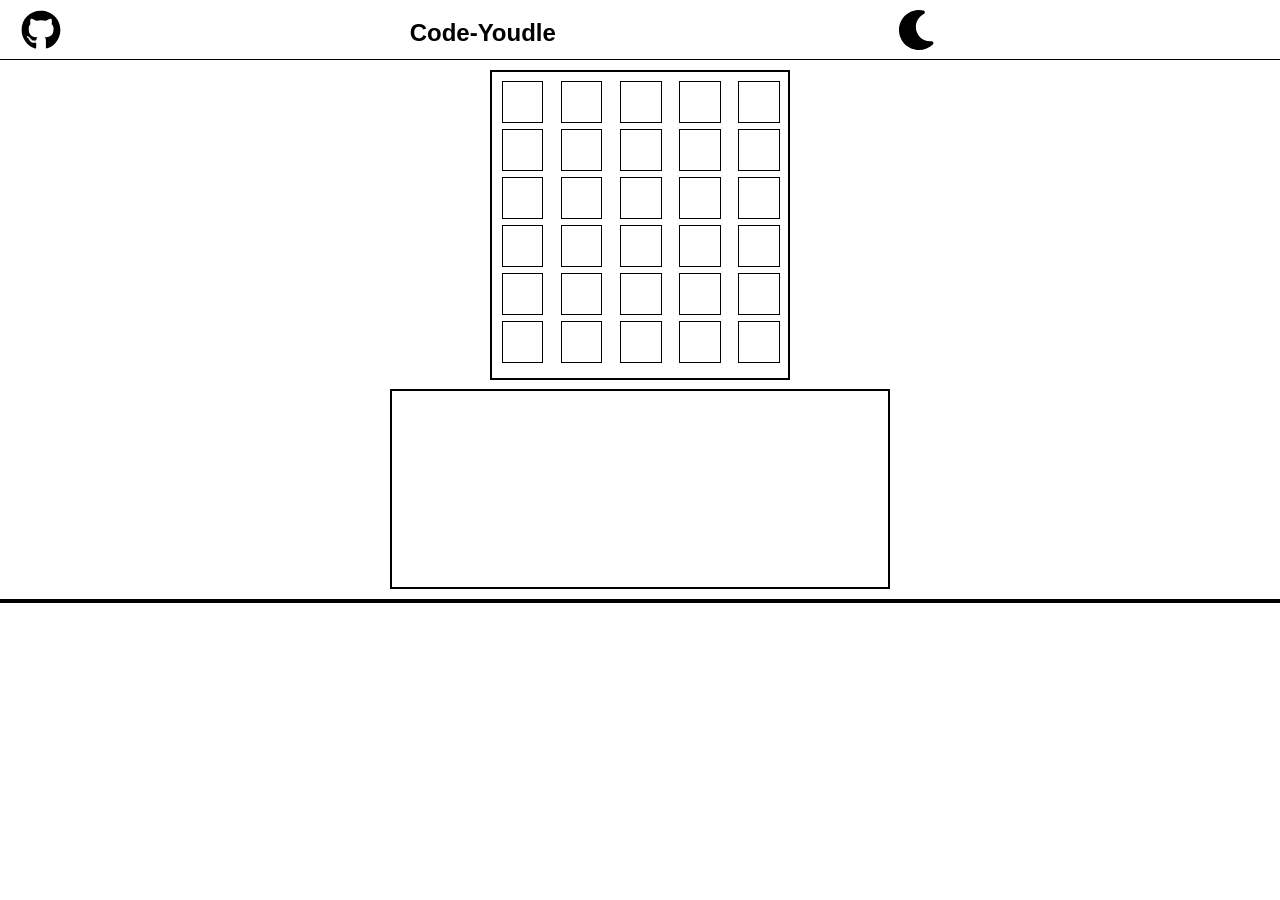
==== index.html @ 996a597a "Merge branch 'main' into word-grid" ====
<!DOCTYPE html>
<html lang="en">

<head>
    <meta charset="UTF-8">
    <meta name="viewport" content="width=device-width, initial-scale=1.0">
    <title>Code-Youdle</title>
    <link rel="stylesheet" href="css/style.css">
</head>

<body>
    <header>
        <nav>
            <h1 onclick="openModal()">Code-Youdle</h1>
            <!-- No alt tag on the below imgs? This image is considered non-interactive since it's inside of the link/buttom. 
            aria-hidden causes assistive techniologies to skip over it. The image is not essential to functionality. -->
            <a href="https://github.com/JakeSaintG/Code-Youdle" target="_blank"
                aria-label="New tab; Link out to Code-Youdle Github repo.">
                <img class="nav_img" src="./img/github-brands-solid-full.svg" aria-hidden="true">
            </a>
            <button aria-label="toggle between light and dark mode"
                onclick="console.log('light/dark toggle not yet implemented')">
                <img class="nav_img" src="./img/moon-solid-full.svg" aria-hidden="true">
            </button>
        </nav>
    </header>

    <div class="overlay" id="overlay" onclick="handleOverlayClick(event)">
        <div class="modal">
            <h2>Credits</h2>
            <p>Code-Youdle was created by Jake St. Germain and Michael Duran</p>
            <p>Jake St. Germain - Navigation</p>
            <p>Cooper Dozier - Letter Grid</p>
            <p>Shawn Lawson - Modal Design</p>
            <p>Heather Lawson - Footer Design</p>
            <button id="credits-close-btn" onclick="closeModal()">Close</button>
        </div>
    </div>
    <!-- TODO: Accessibility -->
    <!-- NOTE! These placeholders are subject to change from student/mentor contribution -->
    <main>
       
        <div class="guesses_placeholder">
            <div class="word-row" id="row-1">
                <div class="box row-1" id="box-1"></div>
                <div class="box row-1" id="box-2"></div>
                <div class="box row-1" id="box-3"></div>
                <div class="box row-1" id="box-4"></div>
                <div class="box row-1" id="box-5"></div>
            </div>
            <div class="word-row" id="row-2">
                <div class="box row-2" id="box-6"></div>
                <div class="box row-2" id="box-7"></div>
                <div class="box row-2" id="box-8"></div>
                <div class="box row-2" id="box-9"></div>
                <div class="box row-2" id="box-"10></div>
            </div>
            <div class="word-row" id="row-3">
                <div class="box row-3" id="box-11"></div>
                <div class="box row-3" id="box-12"></div>
                <div class="box row-3" id="box-13"></div>
                <div class="box row-3" id="box-14"></div>
                <div class="box row-3" id="box-15"></div>
            </div>
            <div class="word-row" id="row-4">
                <div class="box row-4" id="box-16"></div>
                <div class="box row-4" id="box-17"></div>
                <div class="box row-4" id="box-18"></div>
                <div class="box row-4" id="box-19"></div>
                <div class="box row-4" id="box-"20></div>
            </div>
            <div class="word-row" id="row-5">
                <div class="box row-5" id="box-21"></div>
                <div class="box row-5" id="box-22"></div>
                <div class="box row-5" id="box-23"></div>
                <div class="box row-5" id="box-24"></div>
                <div class="box row-5" id="box-25"></div>
            </div>
            <div class="word-row" id="row-6">
                <div class="box row-6" id="box-26"></div>
                <div class="box row-6" id="box-27"></div>
                <div class="box row-6" id="box-28"></div>
                <div class="box row-6" id="box-29"></div>
                <div class="box row-6" id="box-30"></div>
            </div>
        </div>
       
        <div class="keyboard_placeholder"></div>
    
    </main>

    <footer class="footer_placeholder"></footer>
   <script src="js/app.js"></script> 
</body>

</html>
---- css/style.css ----
* {
    box-sizing: border-box;
    font-family: sans-serif;
}

body {
    margin: 0;
}

main {
    display: flex;
    flex-direction: column;
    align-items: center;
}

nav {
    border-bottom: solid black 1px;
    display: flex;
    justify-content: space-between;
    align-items: center;
    height: 60px;
    padding: 0 1rem;
    gap: 10px;
}

nav button:not(#credits-btn) {
    background-color: inherit;
    border-color: none;
    border-style: none;
    box-shadow: none;
    outline: none;
    cursor: pointer;
}

nav button:active img {
    /* Invert to make it white, use sepia to turn it yellow, and then crank up the saturation to make it MORE yellow. */
    filter: invert() sepia() saturate(7);
}

h1 {
    margin: 0;
    padding-top: 7px;
    flex-grow: 2;
}

.nav_img {
    position:relative;
    z-index: 1;
    height: 50px;
    width: 50px;
    display: flex;
    align-items: center;
    /* filter: invert() */
}

/******************** PLACEHOLDER VALUES ARE SUBJECT TO CHANGE VIA STUDENT/MENTOR CONTRIBUTION ********************/
/* If you pick up a task involving these placeholders, remember to remove/edit/move these to avoid CSS conflicts. */
.nav_placeholder,
.guesses_placeholder,
.keyboard_placeholder,
.footer_placeholder {
    border: solid black 2px;
}

/*The Modal is in progress by student: Shawn */
.overlay {
position: fixed;
inset: 0;
display: flex;
align-items: center;
justify-content: center;
opacity: 0;
pointer-events: none;
transition: opacity 0.2s;
z-index: 100;
}

.overlay.open {
opacity: 1;
pointer-events: all;
}

.blurred {
filter: blur(4px);
opacity: 0.6;
transition: filter 0.25s, opacity 0.25s;
}

/* Credits button in nav */
#credits-open-btn  {
background: none;
border: 1px solid currentColor;
color: inherit;
padding: 6px 14px;
border-radius: 6px;
cursor: pointer;
font-size: 14px;
}

#credits-open-btn:hover {
background: rgba(255, 255, 255, 0.1);
}

/* Modal box back ground styling */
.modal {
background: rgb(202, 199, 199);
padding: 2rem;
border-radius: 10px;
max-width: 400px;
width: 90%;
text-align: center;
}

.modal h2 {
margin-bottom: 1rem;
}

.modal p {
margin-bottom: 0.5rem;
font-size: 14px;
}

/* Closing button inside modal */
#credits-close-btn {
margin-top: 1rem;
padding: 6px 16px;
border: none;
background: #333;
color: white;
border-radius: 6px;
cursor: pointer;
font-size: 14px;
}

#credits-close-btn:hover {
background: #555;
}

.guesses_placeholder {
    /* The letter grid (guesses) is in progess by student: Cooper */
    width: 300px;
    height: 310px;
    margin: 10px;
}

.keyboard_placeholder {
    width: 500px;
    height: 200px;
    margin-bottom: 10px;
}

.footer_placeholder {
    /* The letter grid (guesses) is in progess by student: Heather */
}
/******************** PLACEHOLDER VALUES ARE SUBJECT TO CHANGE VIA STUDENT/MENTOR CONTRIBUTION ********************/

/* Dark mode */
@media (prefers-color-scheme: dark) {
    nav {
        border-bottom: solid white 1px;
        background-color: black;
        color: white;
    }

    .nav_img {
        /* SVG is black but it can be inverted to make it white on the black background */
        filter: invert();
    }
}

/* Desktop - medium */
@media (min-width: 780px) {
    nav {
        display: grid;
        grid-template-columns: 1fr 1fr 1fr 1fr;
        grid-template-areas: "github_link code_youdle dark_mode_toggle credits_btn";
    }

    nav a {
        grid-area: github_link;
        justify-self: left;
    }

    h1 {
        grid-area: code_youdle;
        justify-self: center;
    }

    nav button[aria-label="toggle between light and dark mode"] {
        grid-area: dark_mode_toggle;
        justify-self: right;
    }

    #credits-btn {
        grid-area: credits_btn;
        justify-self: right;
    }
}


/* Word Grid CSS */

.guesses_placeholder, .word-row, .box {
    box-sizing: border-box;
    /* important for layout for font size to be in this rule */
    font-size: xx-large;
}

.guesses_placeholder {
    margin: 0.3em auto;
    max-width: 10em;
}

.word-row {
    width: 100%;
    height: 1.3em;
    display: grid;
    grid-template-columns: 1fr 1fr 1fr 1fr 1fr;
    margin: 0.2em;
}

.box {
    display: flex;
    justify-content: center;
    align-items: center;
    width: 1.3em;
    height: 1.3em;
    padding: 0.2em;
    margin: 0.1em;
    border: 1px solid black;
    font-family:'Lucida Sans', 'Lucida Sans Regular', 'Lucida Grande', 'Lucida Sans Unicode', Geneva, Verdana, sans-serif;
    font-weight: 900;
}

.right-place, .right-letter, .wrong {
    color: whitesmoke;
}

.right-place {
    background-color: darkgreen;
}

.right-letter {
    background-color: darkgoldenrod;
}

.wrong {
    background-color: slategray;
}
/* #box-1 {
  transform: perspective(100px) rotateX(45deg);
} */
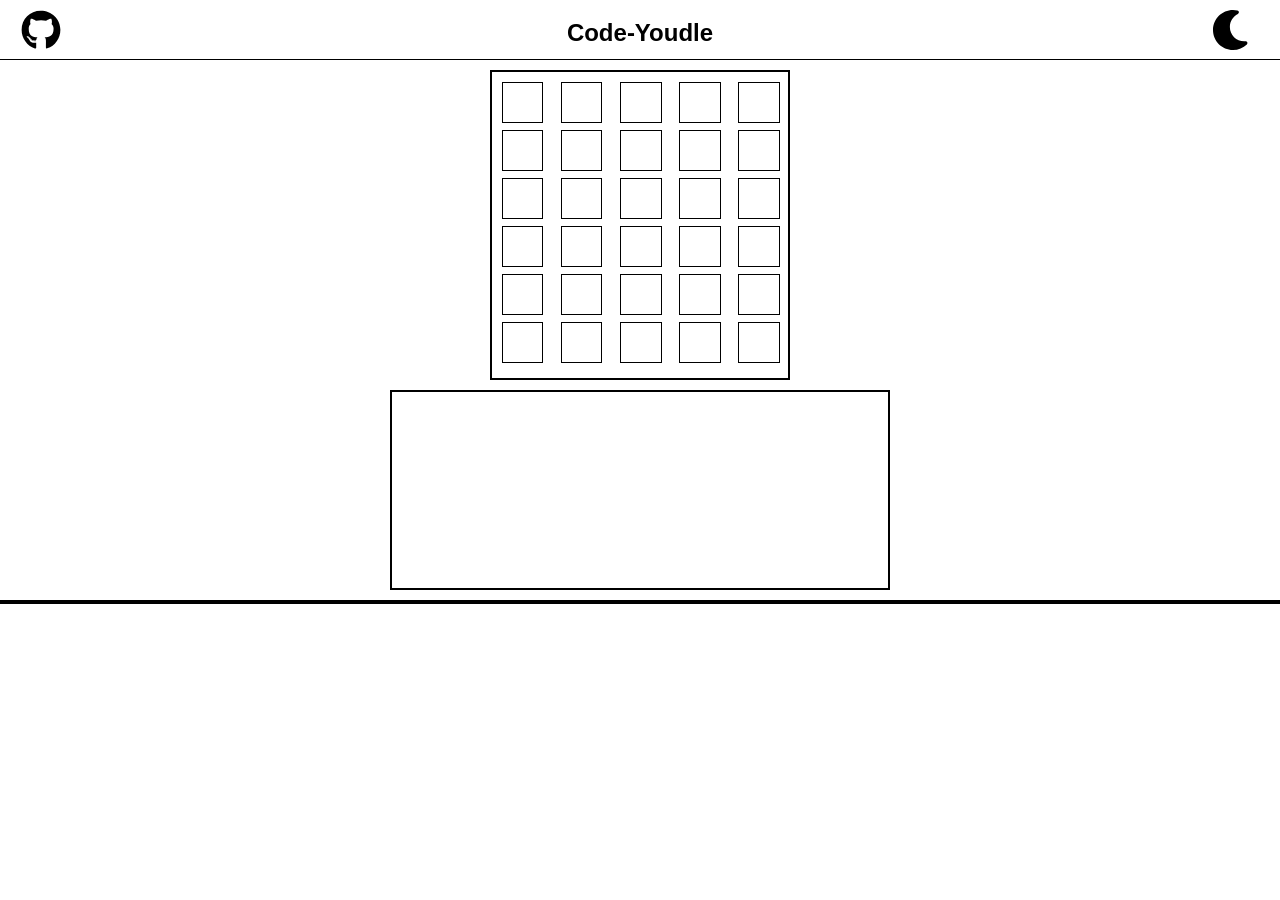
==== commit 73195369: "cleanup - add prettierrc file - reorder CSS" ====
--- a/index.html
+++ b/index.html
@@ -1,96 +1,112 @@
-<!DOCTYPE html>
+<!doctype html>
 <html lang="en">
+    <head>
+        <meta charset="UTF-8" />
+        <meta name="viewport" content="width=device-width, initial-scale=1.0" />
+        <title>Code-Youdle</title>
+        <link rel="stylesheet" href="css/style.css" />
+    </head>
 
-<head>
-    <meta charset="UTF-8">
-    <meta name="viewport" content="width=device-width, initial-scale=1.0">
-    <title>Code-Youdle</title>
-    <link rel="stylesheet" href="css/style.css">
-</head>
+    <body>
+        <header>
+            <nav>
+                <h1 onclick="openModal()">Code-Youdle</h1>
+                <!-- No alt tag on the below imgs? This image is considered non-interactive since it's inside of the link/buttom. 
+            aria-hidden causes assistive techniologies to skip over it. The image is not essential to functionality. -->
+                <a
+                    href="https://github.com/JakeSaintG/Code-Youdle"
+                    target="_blank"
+                    aria-label="New tab; Link out to Code-Youdle Github repo."
+                >
+                    <img
+                        class="nav_img"
+                        src="./img/github-brands-solid-full.svg"
+                        aria-hidden="true"
+                    />
+                </a>
+                <button
+                    aria-label="toggle between light and dark mode"
+                    onclick="
+                        console.log('light/dark toggle not yet implemented')
+                    "
+                >
+                    <img
+                        class="nav_img"
+                        src="./img/moon-solid-full.svg"
+                        aria-hidden="true"
+                    />
+                </button>
+            </nav>
+        </header>
 
-<body>
-    <header>
-        <nav>
-            <h1 onclick="openModal()">Code-Youdle</h1>
-            <!-- No alt tag on the below imgs? This image is considered non-interactive since it's inside of the link/buttom. 
-            aria-hidden causes assistive techniologies to skip over it. The image is not essential to functionality. -->
-            <a href="https://github.com/JakeSaintG/Code-Youdle" target="_blank"
-                aria-label="New tab; Link out to Code-Youdle Github repo.">
-                <img class="nav_img" src="./img/github-brands-solid-full.svg" aria-hidden="true">
-            </a>
-            <button aria-label="toggle between light and dark mode"
-                onclick="console.log('light/dark toggle not yet implemented')">
-                <img class="nav_img" src="./img/moon-solid-full.svg" aria-hidden="true">
-            </button>
-        </nav>
-    </header>
-
-    <div class="overlay" id="overlay" onclick="handleOverlayClick(event)">
-        <div class="modal">
-            <h2>Credits</h2>
-            <p>Code-Youdle was created by Jake St. Germain and Michael Duran</p>
-            <p>Jake St. Germain - Navigation</p>
-            <p>Cooper Dozier - Letter Grid</p>
-            <p>Shawn Lawson - Modal Design</p>
-            <p>Heather Lawson - Footer Design</p>
-            <button id="credits-close-btn" onclick="closeModal()">Close</button>
-        </div>
-    </div>
-    <!-- TODO: Accessibility -->
-    <!-- NOTE! These placeholders are subject to change from student/mentor contribution -->
-    <main>
-       
-        <div class="guesses_placeholder">
-            <div class="word-row" id="row-1">
-                <div class="box row-1" id="box-1"></div>
-                <div class="box row-1" id="box-2"></div>
-                <div class="box row-1" id="box-3"></div>
-                <div class="box row-1" id="box-4"></div>
-                <div class="box row-1" id="box-5"></div>
-            </div>
-            <div class="word-row" id="row-2">
-                <div class="box row-2" id="box-6"></div>
-                <div class="box row-2" id="box-7"></div>
-                <div class="box row-2" id="box-8"></div>
-                <div class="box row-2" id="box-9"></div>
-                <div class="box row-2" id="box-"10></div>
-            </div>
-            <div class="word-row" id="row-3">
-                <div class="box row-3" id="box-11"></div>
-                <div class="box row-3" id="box-12"></div>
-                <div class="box row-3" id="box-13"></div>
-                <div class="box row-3" id="box-14"></div>
-                <div class="box row-3" id="box-15"></div>
-            </div>
-            <div class="word-row" id="row-4">
-                <div class="box row-4" id="box-16"></div>
-                <div class="box row-4" id="box-17"></div>
-                <div class="box row-4" id="box-18"></div>
-                <div class="box row-4" id="box-19"></div>
-                <div class="box row-4" id="box-"20></div>
-            </div>
-            <div class="word-row" id="row-5">
-                <div class="box row-5" id="box-21"></div>
-                <div class="box row-5" id="box-22"></div>
-                <div class="box row-5" id="box-23"></div>
-                <div class="box row-5" id="box-24"></div>
-                <div class="box row-5" id="box-25"></div>
-            </div>
-            <div class="word-row" id="row-6">
-                <div class="box row-6" id="box-26"></div>
-                <div class="box row-6" id="box-27"></div>
-                <div class="box row-6" id="box-28"></div>
-                <div class="box row-6" id="box-29"></div>
-                <div class="box row-6" id="box-30"></div>
+        <div class="overlay" id="overlay" onclick="handleOverlayClick(event)">
+            <div class="modal">
+                <h2>Credits</h2>
+                <p>
+                    Code-Youdle was created by Jake St. Germain and Michael
+                    Duran
+                </p>
+                <p>Jake St. Germain - Navigation</p>
+                <p>Cooper Dozier - Letter Grid</p>
+                <p>Shawn Lawson - Modal Design</p>
+                <p>Heather Lawson - Footer Design</p>
+                <button id="credits-close-btn" onclick="closeModal()">
+                    Close
+                </button>
             </div>
         </div>
-       
-        <div class="keyboard_placeholder"></div>
-    
-    </main>
+        <!-- TODO: Accessibility -->
+        <!-- NOTE! These placeholders are subject to change from student/mentor contribution -->
+        <main>
+            <div class="guesses_placeholder">
+                <div class="word-row" id="row-1">
+                    <div class="box row-1" id="box-1"></div>
+                    <div class="box row-1" id="box-2"></div>
+                    <div class="box row-1" id="box-3"></div>
+                    <div class="box row-1" id="box-4"></div>
+                    <div class="box row-1" id="box-5"></div>
+                </div>
+                <div class="word-row" id="row-2">
+                    <div class="box row-2" id="box-6"></div>
+                    <div class="box row-2" id="box-7"></div>
+                    <div class="box row-2" id="box-8"></div>
+                    <div class="box row-2" id="box-9"></div>
+                    <div class="box row-2" id="box-" 10></div>
+                </div>
+                <div class="word-row" id="row-3">
+                    <div class="box row-3" id="box-11"></div>
+                    <div class="box row-3" id="box-12"></div>
+                    <div class="box row-3" id="box-13"></div>
+                    <div class="box row-3" id="box-14"></div>
+                    <div class="box row-3" id="box-15"></div>
+                </div>
+                <div class="word-row" id="row-4">
+                    <div class="box row-4" id="box-16"></div>
+                    <div class="box row-4" id="box-17"></div>
+                    <div class="box row-4" id="box-18"></div>
+                    <div class="box row-4" id="box-19"></div>
+                    <div class="box row-4" id="box-" 20></div>
+                </div>
+                <div class="word-row" id="row-5">
+                    <div class="box row-5" id="box-21"></div>
+                    <div class="box row-5" id="box-22"></div>
+                    <div class="box row-5" id="box-23"></div>
+                    <div class="box row-5" id="box-24"></div>
+                    <div class="box row-5" id="box-25"></div>
+                </div>
+                <div class="word-row" id="row-6">
+                    <div class="box row-6" id="box-26"></div>
+                    <div class="box row-6" id="box-27"></div>
+                    <div class="box row-6" id="box-28"></div>
+                    <div class="box row-6" id="box-29"></div>
+                    <div class="box row-6" id="box-30"></div>
+                </div>
+            </div>
 
-    <footer class="footer_placeholder"></footer>
-   <script src="js/app.js"></script> 
-</body>
+            <div class="keyboard" aria-label="keyboard"></div>
+        </main>
 
-</html>+        <footer class="footer_placeholder"></footer>
+        <script src="js/app.js"></script>
+    </body>
+</html>
--- a/css/style.css
+++ b/css/style.css
@@ -44,7 +44,7 @@
 }
 
 .nav_img {
-    position:relative;
+    position: relative;
     z-index: 1;
     height: 50px;
     width: 50px;
@@ -52,88 +52,152 @@
     align-items: center;
     /* filter: invert() */
 }
+
+.overlay {
+    position: fixed;
+    inset: 0;
+    display: flex;
+    align-items: center;
+    justify-content: center;
+    opacity: 0;
+    pointer-events: none;
+    transition: opacity 0.2s;
+    z-index: 100;
+}
+
+.overlay.open {
+    opacity: 1;
+    pointer-events: all;
+}
+
+.blurred {
+    filter: blur(4px);
+    opacity: 0.6;
+    transition:
+        filter 0.25s,
+        opacity 0.25s;
+}
+
+/* Credits button in nav */
+#credits-open-btn {
+    background: none;
+    border: 1px solid currentColor;
+    color: inherit;
+    padding: 6px 14px;
+    border-radius: 6px;
+    cursor: pointer;
+    font-size: 14px;
+}
+
+#credits-open-btn:hover {
+    background: rgba(255, 255, 255, 0.1);
+}
+
+/* Modal box back ground styling */
+.modal {
+    background: rgb(202, 199, 199);
+    padding: 2rem;
+    border-radius: 10px;
+    max-width: 400px;
+    width: 90%;
+    text-align: center;
+}
+
+.modal h2 {
+    margin-bottom: 1rem;
+}
+
+.modal p {
+    margin-bottom: 0.5rem;
+    font-size: 14px;
+}
+
+/* Closing button inside modal */
+#credits-close-btn {
+    margin-top: 1rem;
+    padding: 6px 16px;
+    border: none;
+    background: #333;
+    color: white;
+    border-radius: 6px;
+    cursor: pointer;
+    font-size: 14px;
+}
+
+#credits-close-btn:hover {
+    background: #555;
+}
+
+.keyboard {
+    width: 500px;
+    height: 200px;
+    margin-bottom: 10px;
+    border: solid black 2px;
+}
+
+.guesses_placeholder,
+.word-row,
+.box {
+    box-sizing: border-box;
+    /* important for layout for font size to be in this rule */
+    font-size: xx-large;
+}
+
+.guesses_placeholder {
+    margin: 0.3em auto;
+    max-width: 10em;
+}
+
+.word-row {
+    width: 100%;
+    height: 1.3em;
+    display: grid;
+    grid-template-columns: 1fr 1fr 1fr 1fr 1fr;
+    margin: 0.2em;
+}
+
+.box {
+    display: flex;
+    justify-content: center;
+    align-items: center;
+    width: 1.3em;
+    height: 1.3em;
+    padding: 0.2em;
+    margin: 0.1em;
+    border: 1px solid black;
+    font-family:
+        "Lucida Sans", "Lucida Sans Regular", "Lucida Grande",
+        "Lucida Sans Unicode", Geneva, Verdana, sans-serif;
+    font-weight: 900;
+}
+
+.right-place,
+.right-letter,
+.wrong {
+    color: whitesmoke;
+}
+
+.right-place {
+    background-color: darkgreen;
+}
+
+.right-letter {
+    background-color: darkgoldenrod;
+}
+
+.wrong {
+    background-color: slategray;
+}
+/* #box-1 {
+  transform: perspective(100px) rotateX(45deg);
+} */
 
 /******************** PLACEHOLDER VALUES ARE SUBJECT TO CHANGE VIA STUDENT/MENTOR CONTRIBUTION ********************/
 /* If you pick up a task involving these placeholders, remember to remove/edit/move these to avoid CSS conflicts. */
 .nav_placeholder,
 .guesses_placeholder,
-.keyboard_placeholder,
 .footer_placeholder {
     border: solid black 2px;
-}
-
-/*The Modal is in progress by student: Shawn */
-.overlay {
-position: fixed;
-inset: 0;
-display: flex;
-align-items: center;
-justify-content: center;
-opacity: 0;
-pointer-events: none;
-transition: opacity 0.2s;
-z-index: 100;
-}
-
-.overlay.open {
-opacity: 1;
-pointer-events: all;
-}
-
-.blurred {
-filter: blur(4px);
-opacity: 0.6;
-transition: filter 0.25s, opacity 0.25s;
-}
-
-/* Credits button in nav */
-#credits-open-btn  {
-background: none;
-border: 1px solid currentColor;
-color: inherit;
-padding: 6px 14px;
-border-radius: 6px;
-cursor: pointer;
-font-size: 14px;
-}
-
-#credits-open-btn:hover {
-background: rgba(255, 255, 255, 0.1);
-}
-
-/* Modal box back ground styling */
-.modal {
-background: rgb(202, 199, 199);
-padding: 2rem;
-border-radius: 10px;
-max-width: 400px;
-width: 90%;
-text-align: center;
-}
-
-.modal h2 {
-margin-bottom: 1rem;
-}
-
-.modal p {
-margin-bottom: 0.5rem;
-font-size: 14px;
-}
-
-/* Closing button inside modal */
-#credits-close-btn {
-margin-top: 1rem;
-padding: 6px 16px;
-border: none;
-background: #333;
-color: white;
-border-radius: 6px;
-cursor: pointer;
-font-size: 14px;
-}
-
-#credits-close-btn:hover {
-background: #555;
 }
 
 .guesses_placeholder {
@@ -141,12 +205,6 @@
     width: 300px;
     height: 310px;
     margin: 10px;
-}
-
-.keyboard_placeholder {
-    width: 500px;
-    height: 200px;
-    margin-bottom: 10px;
 }
 
 .footer_placeholder {
@@ -172,8 +230,8 @@
 @media (min-width: 780px) {
     nav {
         display: grid;
-        grid-template-columns: 1fr 1fr 1fr 1fr;
-        grid-template-areas: "github_link code_youdle dark_mode_toggle credits_btn";
+        grid-template-columns: 1fr 1fr 1fr;
+        grid-template-areas: "github_link code_youdle dark_mode_toggle";
     }
 
     nav a {
@@ -190,63 +248,4 @@
         grid-area: dark_mode_toggle;
         justify-self: right;
     }
-
-    #credits-btn {
-        grid-area: credits_btn;
-        justify-self: right;
-    }
-}
-
-
-/* Word Grid CSS */
-
-.guesses_placeholder, .word-row, .box {
-    box-sizing: border-box;
-    /* important for layout for font size to be in this rule */
-    font-size: xx-large;
-}
-
-.guesses_placeholder {
-    margin: 0.3em auto;
-    max-width: 10em;
-}
-
-.word-row {
-    width: 100%;
-    height: 1.3em;
-    display: grid;
-    grid-template-columns: 1fr 1fr 1fr 1fr 1fr;
-    margin: 0.2em;
-}
-
-.box {
-    display: flex;
-    justify-content: center;
-    align-items: center;
-    width: 1.3em;
-    height: 1.3em;
-    padding: 0.2em;
-    margin: 0.1em;
-    border: 1px solid black;
-    font-family:'Lucida Sans', 'Lucida Sans Regular', 'Lucida Grande', 'Lucida Sans Unicode', Geneva, Verdana, sans-serif;
-    font-weight: 900;
-}
-
-.right-place, .right-letter, .wrong {
-    color: whitesmoke;
-}
-
-.right-place {
-    background-color: darkgreen;
-}
-
-.right-letter {
-    background-color: darkgoldenrod;
-}
-
-.wrong {
-    background-color: slategray;
-}
-/* #box-1 {
-  transform: perspective(100px) rotateX(45deg);
-} */+}
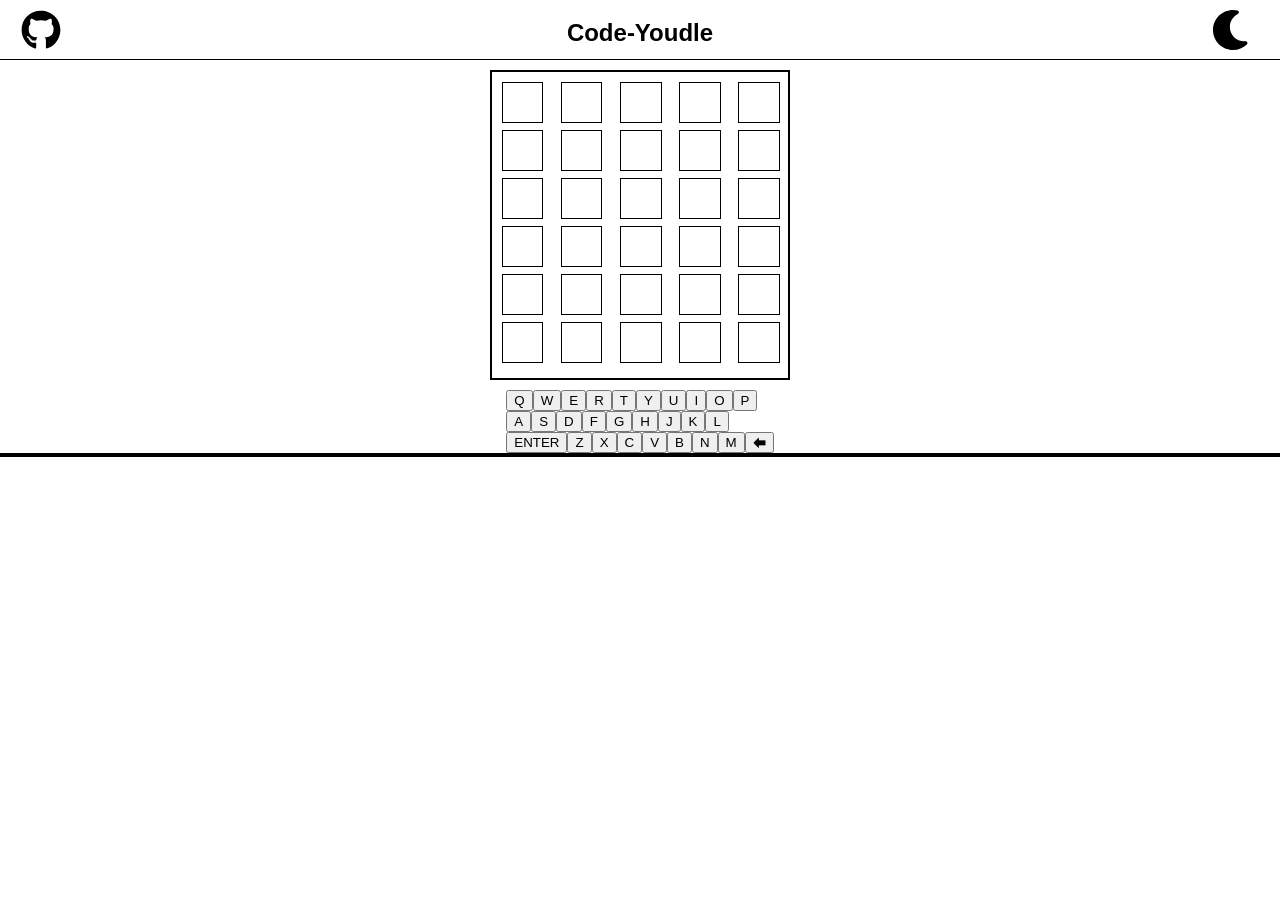
==== commit edfe5350: "implement basic keyboard" ====
--- a/index.html
+++ b/index.html
@@ -103,7 +103,7 @@
                 </div>
             </div>
 
-            <div class="keyboard" aria-label="keyboard"></div>
+            <div id="keyboard" aria-label="keyboard"></div>
         </main>
 
         <footer class="footer_placeholder"></footer>
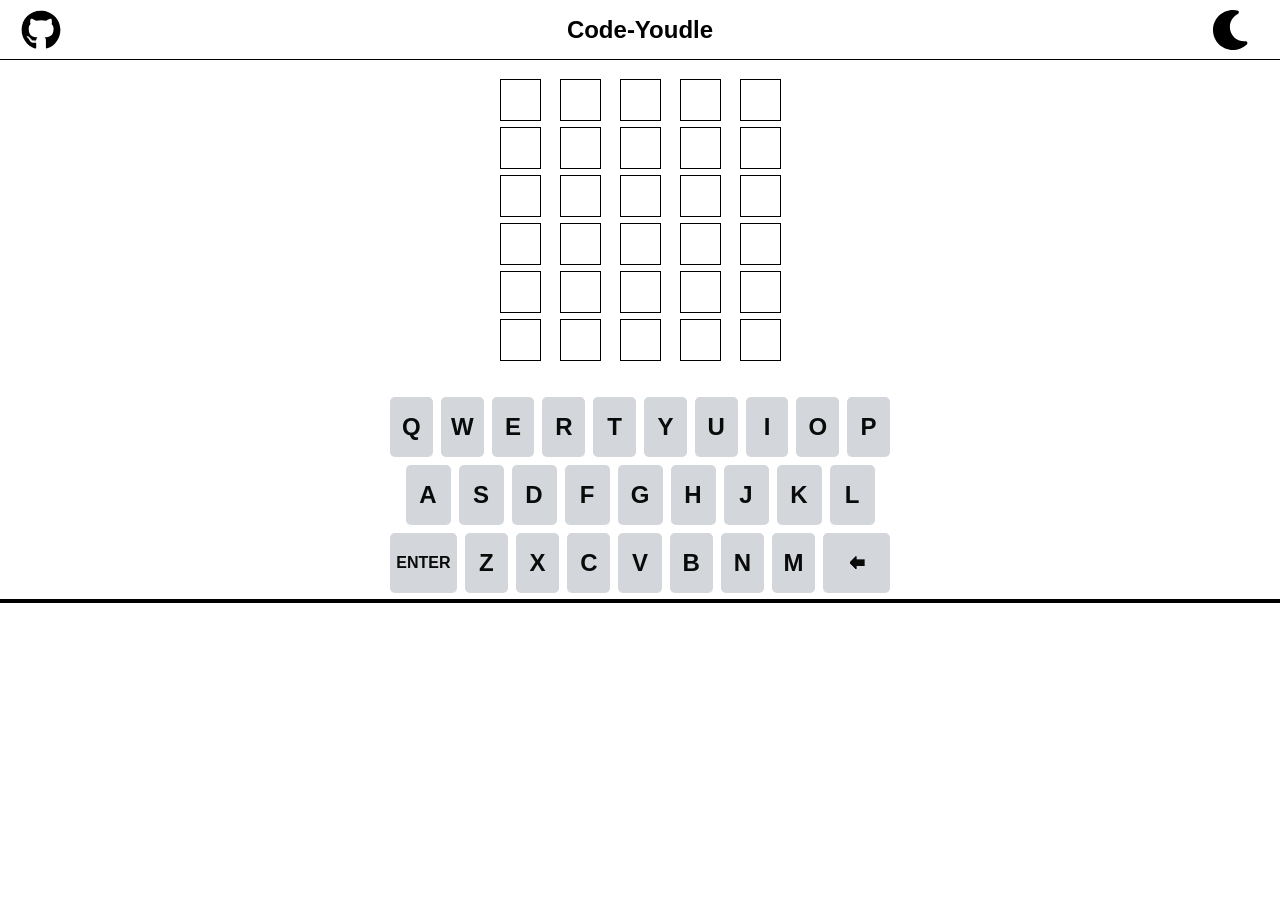
==== commit f8e2f552: "work through dark/light mode colors; finish keyboard" ====
--- a/index.html
+++ b/index.html
@@ -58,7 +58,7 @@
         <!-- TODO: Accessibility -->
         <!-- NOTE! These placeholders are subject to change from student/mentor contribution -->
         <main>
-            <div class="guesses_placeholder">
+            <div class="guesses">
                 <div class="word-row" id="row-1">
                     <div class="box row-1" id="box-1"></div>
                     <div class="box row-1" id="box-2"></div>
--- a/css/style.css
+++ b/css/style.css
@@ -1,6 +1,18 @@
 * {
     box-sizing: border-box;
     font-family: sans-serif;
+}
+
+:root {
+    --text_color_dark: #090A0A;
+    --text_color_light: #FFFFFF;
+
+    --correct_letter: darkgoldenrod;
+    --correct_place: darkgreen;
+    --wrong: slategray;
+
+    --button_base_color_light: #D3D6DA;
+    --button_base_color_dark: #818384;
 }
 
 body {
@@ -39,7 +51,6 @@
 
 h1 {
     margin: 0;
-    padding-top: 7px;
     flex-grow: 2;
 }
 
@@ -128,22 +139,65 @@
     background: #555;
 }
 
-.keyboard {
+#keyboard {
     width: 500px;
     height: 200px;
     margin-bottom: 10px;
-    border: solid black 2px;
-}
-
-.guesses_placeholder,
+}
+
+.keyboard_key {
+    gap: .5rem;
+    height: 60px;
+    width: 45px;
+    font-size: 1.5rem;
+    font-weight: bold;
+    border-radius: 5px;
+    color: var(--text_color_dark);
+    border: none;
+    background-color: var(--button_base_color_light);
+}
+
+.keyboard_key.correct_place {
+    color: var(--text_color_light);
+    background-color: var(--correct_place);
+}
+
+.keyboard_key.correct_letter {
+    color: var(--text_color_light);
+    background-color: var(--correct_letter);
+}
+
+.keyboard_key.incorrect {
+    color: var(--text_color_light);
+    background-color: var(--wrong);
+}
+
+.keyboard_row {
+    margin: .5rem 0;
+    gap: .5rem;
+    display: flex;
+    width: 100%;
+    justify-content: center;
+}
+
+.key_enter,
+.key_🠰 {
+    width: 70px;
+    font-size: 1rem;
+}
+
+.guesses,
 .word-row,
 .box {
     box-sizing: border-box;
     /* important for layout for font size to be in this rule */
     font-size: xx-large;
-}
-
-.guesses_placeholder {
+    width: 300px;
+    height: 310px;
+    margin: 10px;
+}
+
+.guesses {
     margin: 0.3em auto;
     max-width: 10em;
 }
@@ -178,15 +232,15 @@
 }
 
 .right-place {
-    background-color: darkgreen;
+    background-color: var(--correct_place);
 }
 
 .right-letter {
-    background-color: darkgoldenrod;
+    background-color: var(--correct_letter);
 }
 
 .wrong {
-    background-color: slategray;
+    background-color: var(--wrong);
 }
 /* #box-1 {
   transform: perspective(100px) rotateX(45deg);
@@ -195,18 +249,10 @@
 /******************** PLACEHOLDER VALUES ARE SUBJECT TO CHANGE VIA STUDENT/MENTOR CONTRIBUTION ********************/
 /* If you pick up a task involving these placeholders, remember to remove/edit/move these to avoid CSS conflicts. */
 .nav_placeholder,
-.guesses_placeholder,
 .footer_placeholder {
     border: solid black 2px;
 }
 
-.guesses_placeholder {
-    /* The letter grid (guesses) is in progess by student: Cooper */
-    width: 300px;
-    height: 310px;
-    margin: 10px;
-}
-
 .footer_placeholder {
     /* The letter grid (guesses) is in progess by student: Heather */
 }
@@ -214,15 +260,28 @@
 
 /* Dark mode */
 @media (prefers-color-scheme: dark) {
+    body,
+    nav{
+        background-color: black;
+        color: white;
+    }
+
     nav {
         border-bottom: solid white 1px;
-        background-color: black;
-        color: white;
+    }
+
+    .box {
+        border: solid white 1px;
     }
 
     .nav_img {
         /* SVG is black but it can be inverted to make it white on the black background */
         filter: invert();
+    }
+
+    .keyboard_key {
+        background-color: var(--button_base_color_dark);
+        color: var(--text_color_light);
     }
 }
 
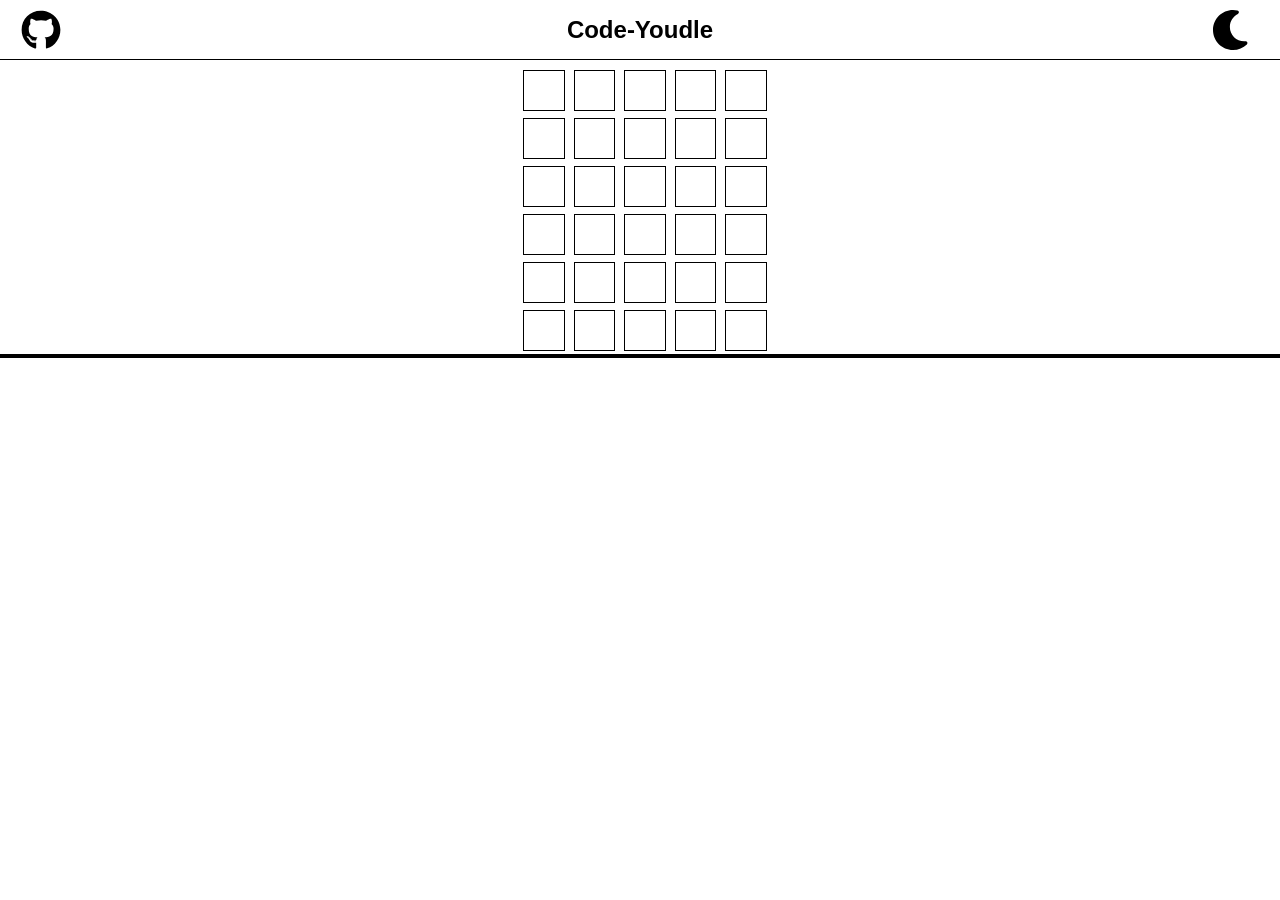
==== commit d2f52a76: "Build out dictionary and select daily word" ====
--- a/index.html
+++ b/index.html
@@ -58,7 +58,7 @@
         <!-- TODO: Accessibility -->
         <!-- NOTE! These placeholders are subject to change from student/mentor contribution -->
         <main>
-            <div class="guesses">
+            <div class="guesses_placeholder">
                 <div class="word-row" id="row-1">
                     <div class="box row-1" id="box-1"></div>
                     <div class="box row-1" id="box-2"></div>
@@ -103,10 +103,11 @@
                 </div>
             </div>
 
-            <div id="keyboard" aria-label="keyboard"></div>
+            <div class="keyboard" aria-label="keyboard"></div>
         </main>
 
         <footer class="footer_placeholder"></footer>
+        <script src="js/word.js"></script>
         <script src="js/app.js"></script>
     </body>
 </html>
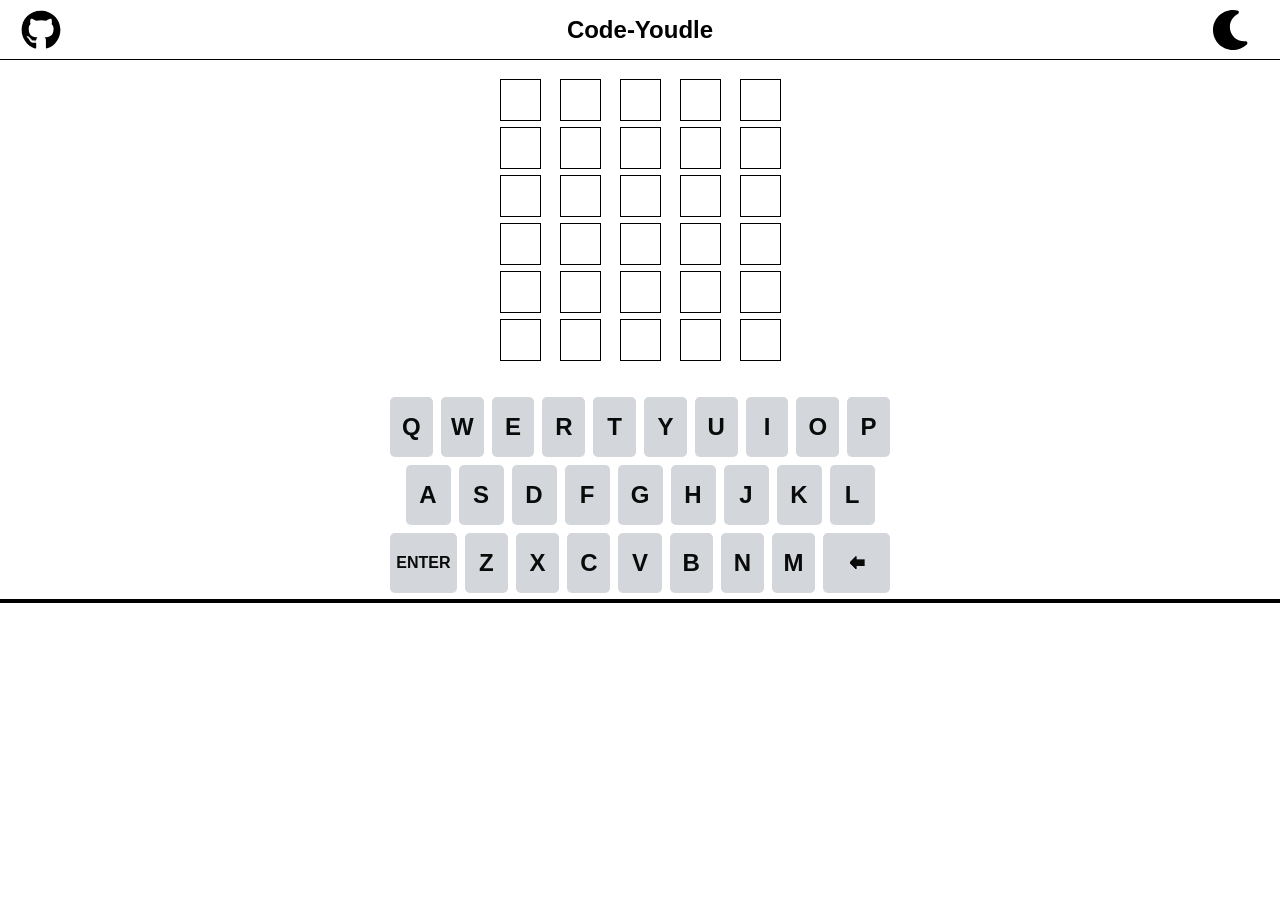
==== commit 846b3fda: "Merge pull request #8 from JakeSaintG/jake-features Build out keyboard" ====
--- a/index.html
+++ b/index.html
@@ -58,7 +58,7 @@
         <!-- TODO: Accessibility -->
         <!-- NOTE! These placeholders are subject to change from student/mentor contribution -->
         <main>
-            <div class="guesses_placeholder">
+            <div class="guesses">
                 <div class="word-row" id="row-1">
                     <div class="box row-1" id="box-1"></div>
                     <div class="box row-1" id="box-2"></div>
@@ -103,11 +103,10 @@
                 </div>
             </div>
 
-            <div class="keyboard" aria-label="keyboard"></div>
+            <div id="keyboard" aria-label="keyboard"></div>
         </main>
 
         <footer class="footer_placeholder"></footer>
-        <script src="js/word.js"></script>
         <script src="js/app.js"></script>
     </body>
 </html>
